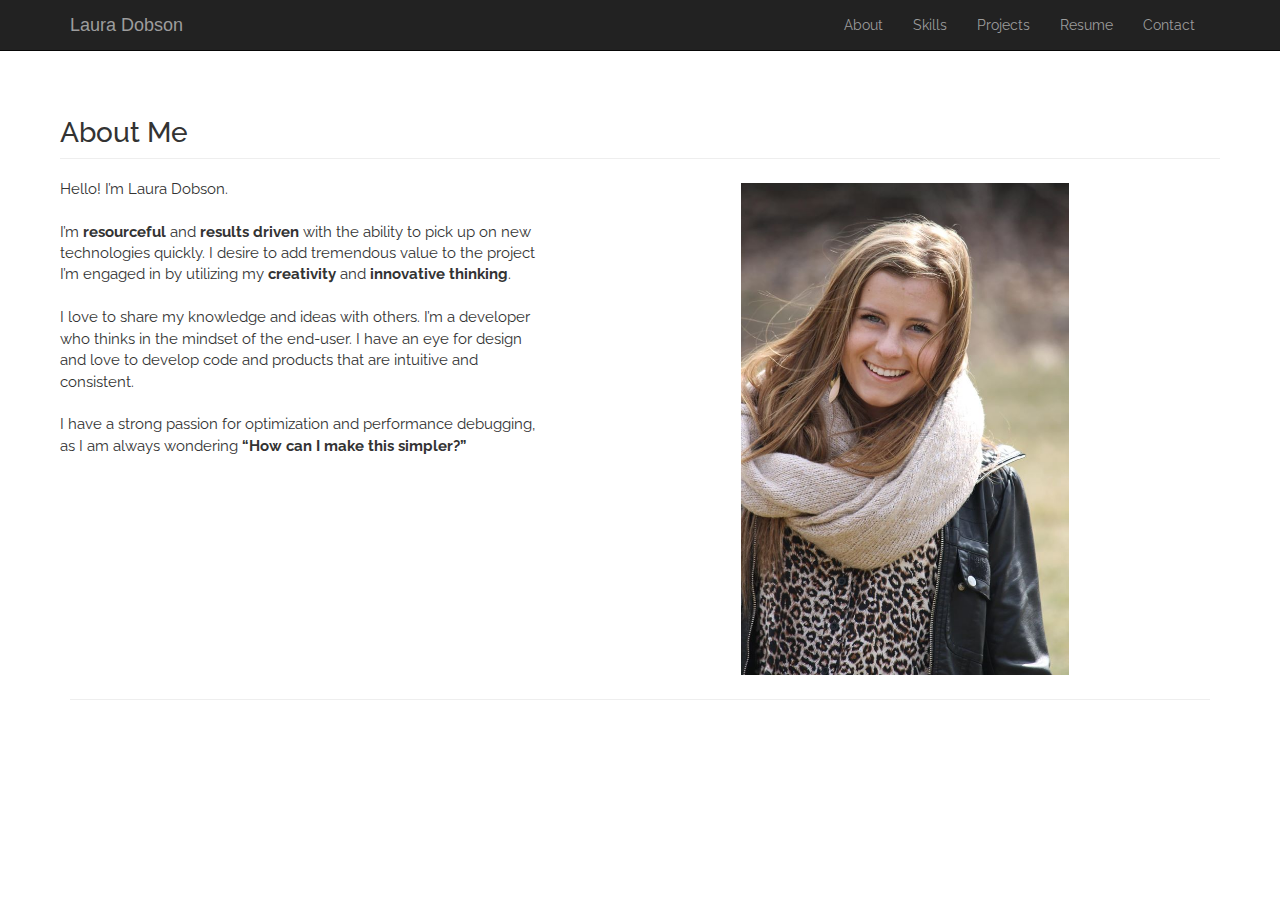
==== aboutme.html @ cc1ab8da "Adding Personal Website" ====
<!DOCTYPE html>
<html lang="en">

<head>

    <meta charset="utf-8">
    <meta http-equiv="X-UA-Compatible" content="IE=edge">
    <meta name="viewport" content="width=device-width, initial-scale=1">
    <meta name="description" content="">
    <meta name="author" content="">

    <title>About</title>

    <!-- Bootstrap Core CSS -->
    <link href="css/bootstrap.min.css" rel="stylesheet">

    <!-- Custom CSS -->
    <link href="css/portfolio-item.css" rel="stylesheet">
    
    <!-- Fonts -->
    <link href="https://fonts.googleapis.com/css?family=Raleway" rel="stylesheet">


</head>

<body>

    <!-- Navigation -->
    <nav class="navbar navbar-inverse navbar-fixed-top" role="navigation">
        <div class="container">
            <!-- Brand and toggle get grouped for better mobile display -->
            <div class="navbar-header">
                <button type="button" class="navbar-toggle" data-toggle="collapse" data-target="#bs-example-navbar-collapse-1">
                    <span class="sr-only">Toggle navigation</span>
                    <span class="icon-bar"></span>
                    <span class="icon-bar"></span>
                    <span class="icon-bar"></span>
                </button>
                <a class="navbar-brand" href="index2.html">Laura Dobson</a>
            </div>
            <!-- Collect the nav links, forms, and other content for toggling -->
            <div class="collapse navbar-collapse" id="bs-example-navbar-collapse-1">
                <ul class="nav navbar-nav">
                    <li>
                        <a href="aboutme.html">About</a>
                    </li>
                    <li>
                        <a href="skills.html">Skills</a>
                    </li>
                    <li>
                        <a href="projects.html">Projects</a>
                    </li>
                    <li>
                        <a href="docs/Resume.pdf" target="_blank">Resume</a>
                    </li>
                    <li>
                        <a href="contact.html">Contact</a>
                    </li>
                </ul>
            </div>
            <!-- /.navbar-collapse -->
        </div>
        <!-- /.container -->
    </nav>

    <!-- Page Content -->
    <div class="container">

        <!-- Portfolio Item Heading -->
        <div class="row">
            <div class="col-lg-12">
                <h1 class="page-header">About Me
                </h1>
            </div>
        </div>
        <!-- /.row -->

        <!-- Portfolio Item Row -->
        <div class="row">

            <div class="col-lg-5 col-sm-6">
                <p>
                	Hello! I’m Laura Dobson.<br><br>
					I’m <b>resourceful</b> and <b>results driven</b> with the ability to pick up on new technologies quickly. I desire to add tremendous value to the project I’m engaged in by utilizing my <b>creativity</b> and <b>innovative thinking</b>.
					<br><br>
					I love to share my knowledge and ideas with others. I’m a developer who thinks in the mindset of the end-user. I have an eye for design and love to develop code and products that are intuitive and consistent. 
					<br><br>I have a strong passion for optimization and performance debugging, as I am always wondering <b>“How can I make this simpler?”</b>
					</p>
                </p>
            </div>
            
            <div class="col-lg-5 col-lg-offset-2 col-sm-6">
                    <img class="img-thumbnail" src="img/me.jpg" alt="">
            </div>

        </div>
        <!-- /.row -->

        <hr>

    </div>
    <!-- /.container -->

    <!-- jQuery -->
    <script src="js/jquery.js"></script>

    <!-- Bootstrap Core JavaScript -->
    <script src="js/bootstrap.min.js"></script>

</body>

</html>
---- css/portfolio-item.css ----
/*!
 * Start Bootstrap - Portfolio Item (http://startbootstrap.com/)
 * Copyright 2013-2016 Start Bootstrap
 * Licensed under MIT (https://github.com/BlackrockDigital/startbootstrap/blob/gh-pages/LICENSE)
 */

body {
    padding-top: 70px; /* Required padding for .navbar-fixed-top. Remove if using .navbar-static-top. Change if height of navigation changes. */
}

.portfolio-item {
    margin-bottom: 25px;
}

footer {
    margin: 50px 0;
}
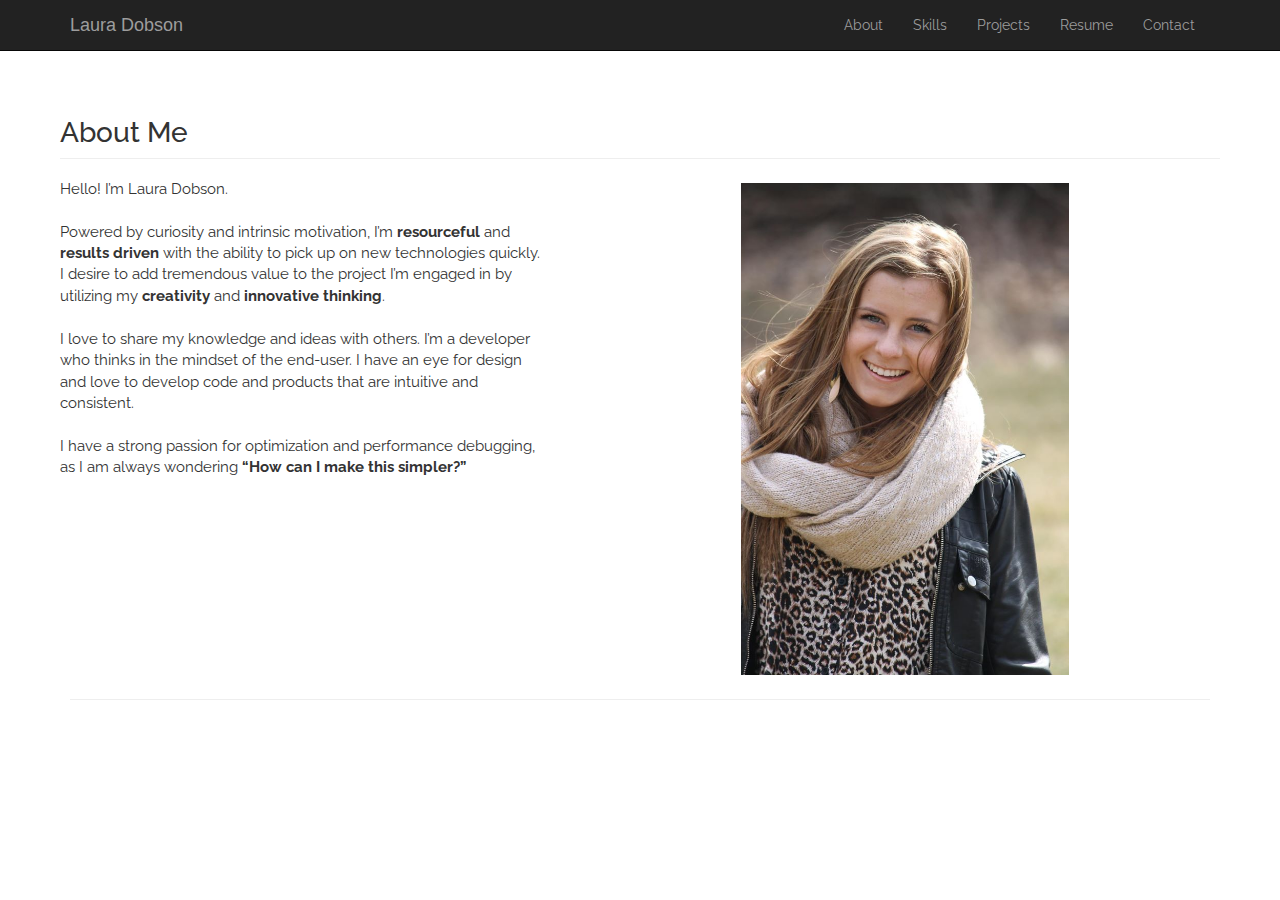
==== commit ab76672e: "Update aboutme.html" ====
--- a/aboutme.html
+++ b/aboutme.html
@@ -25,7 +25,7 @@
 
 <body>
 
-    <!-- Navigation -->
+      <!-- Navigation -->
     <nav class="navbar navbar-inverse navbar-fixed-top" role="navigation">
         <div class="container">
             <!-- Brand and toggle get grouped for better mobile display -->
@@ -36,7 +36,7 @@
                     <span class="icon-bar"></span>
                     <span class="icon-bar"></span>
                 </button>
-                <a class="navbar-brand" href="index2.html">Laura Dobson</a>
+                <a class="navbar-brand" href="index.html">Laura Dobson</a>
             </div>
             <!-- Collect the nav links, forms, and other content for toggling -->
             <div class="collapse navbar-collapse" id="bs-example-navbar-collapse-1">
@@ -81,7 +81,7 @@
             <div class="col-lg-5 col-sm-6">
                 <p>
                 	Hello! I’m Laura Dobson.<br><br>
-					I’m <b>resourceful</b> and <b>results driven</b> with the ability to pick up on new technologies quickly. I desire to add tremendous value to the project I’m engaged in by utilizing my <b>creativity</b> and <b>innovative thinking</b>.
+					Powered by curiosity and intrinsic motivation, I’m <b>resourceful</b> and <b>results driven</b> with the ability to pick up on new technologies quickly. I desire to add tremendous value to the project I’m engaged in by utilizing my <b>creativity</b> and <b>innovative thinking</b>.
 					<br><br>
 					I love to share my knowledge and ideas with others. I’m a developer who thinks in the mindset of the end-user. I have an eye for design and love to develop code and products that are intuitive and consistent. 
 					<br><br>I have a strong passion for optimization and performance debugging, as I am always wondering <b>“How can I make this simpler?”</b>
@@ -101,11 +101,11 @@
     </div>
     <!-- /.container -->
 
-    <!-- jQuery -->
     <script src="js/jquery.js"></script>
 
     <!-- Bootstrap Core JavaScript -->
-    <script src="js/bootstrap.min.js"></script>
+    <script src="js/jquery-1.11.1.min.js"></script>
+     <script src="js/bootstrap.min.js"></script>
 
 </body>
 
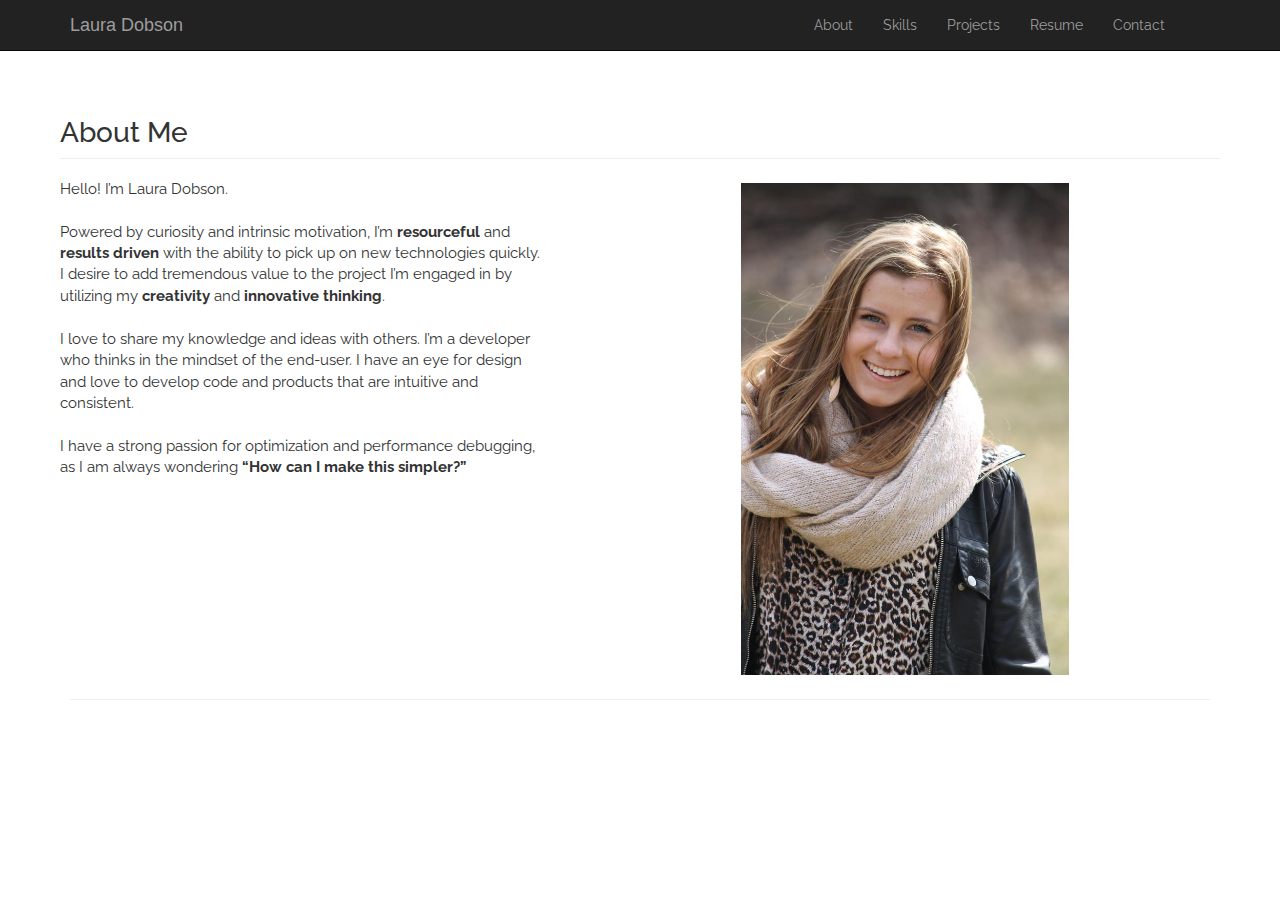
==== commit e8f16ec8: "Update aboutme.html" ====
--- a/aboutme.html
+++ b/aboutme.html
@@ -56,6 +56,9 @@
                     <li>
                         <a href="contact.html">Contact</a>
                     </li>
+                    <li>
+                    	<a href="https://github.com/lauradobson"><i class="fa fa-github fa-fw"></i></a>
+                    </li>
                 </ul>
             </div>
             <!-- /.navbar-collapse -->
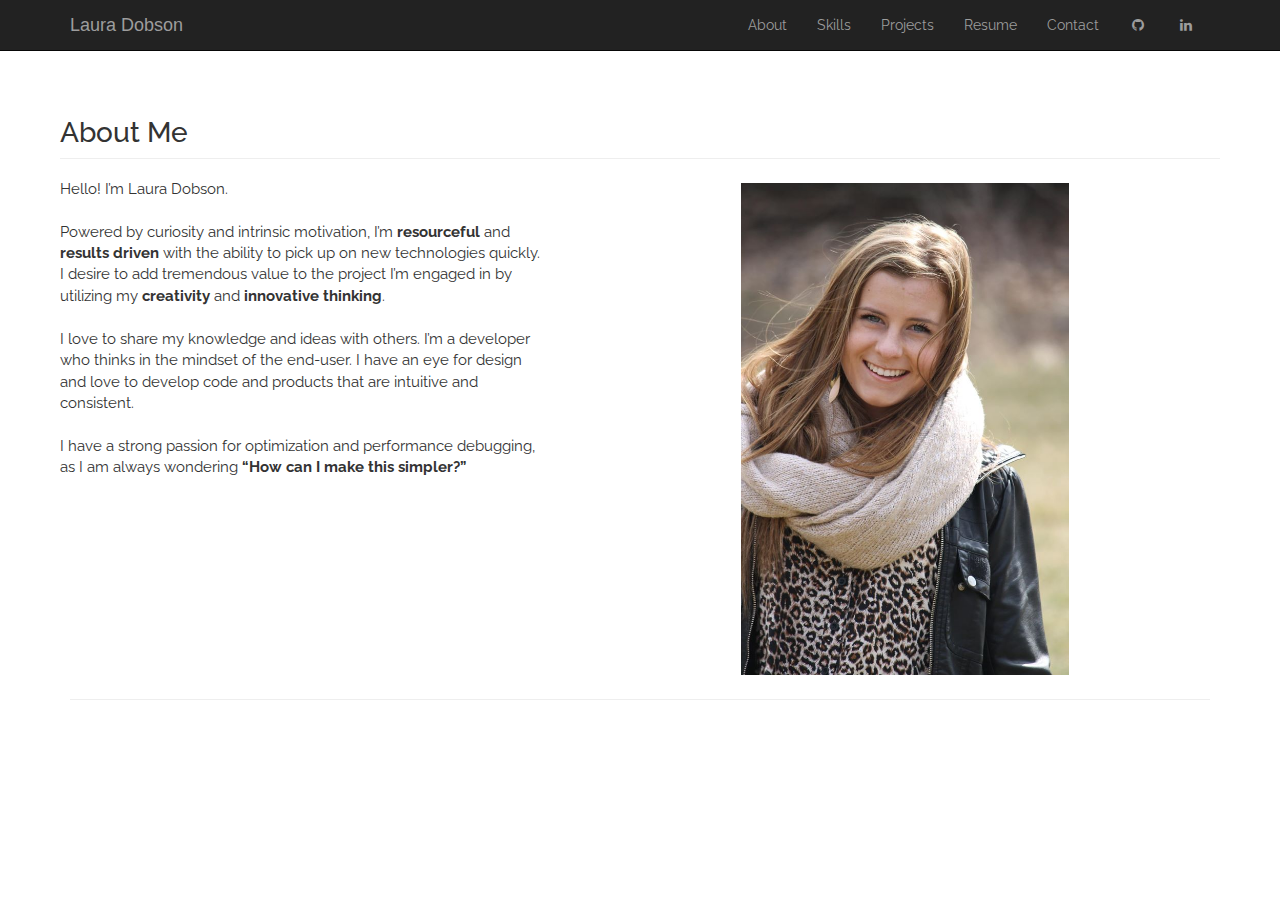
==== commit 45d45359: "Update aboutme.html" ====
--- a/aboutme.html
+++ b/aboutme.html
@@ -19,6 +19,7 @@
     
     <!-- Fonts -->
     <link href="https://fonts.googleapis.com/css?family=Raleway" rel="stylesheet">
+    <link href="font-awesome/css/font-awesome.min.css" rel="stylesheet" type="text/css">
 
 
 </head>
@@ -58,6 +59,9 @@
                     </li>
                     <li>
                     	<a href="https://github.com/lauradobson"><i class="fa fa-github fa-fw"></i></a>
+                    </li>
+                    <li>
+                    	<a href="https://www.linkedin.com/in/laura-dobson-87399393?trk=nav_responsive_tab_profile"><i class="fa fa-linkedin fa-fw"></i></a>
                     </li>
                 </ul>
             </div>
